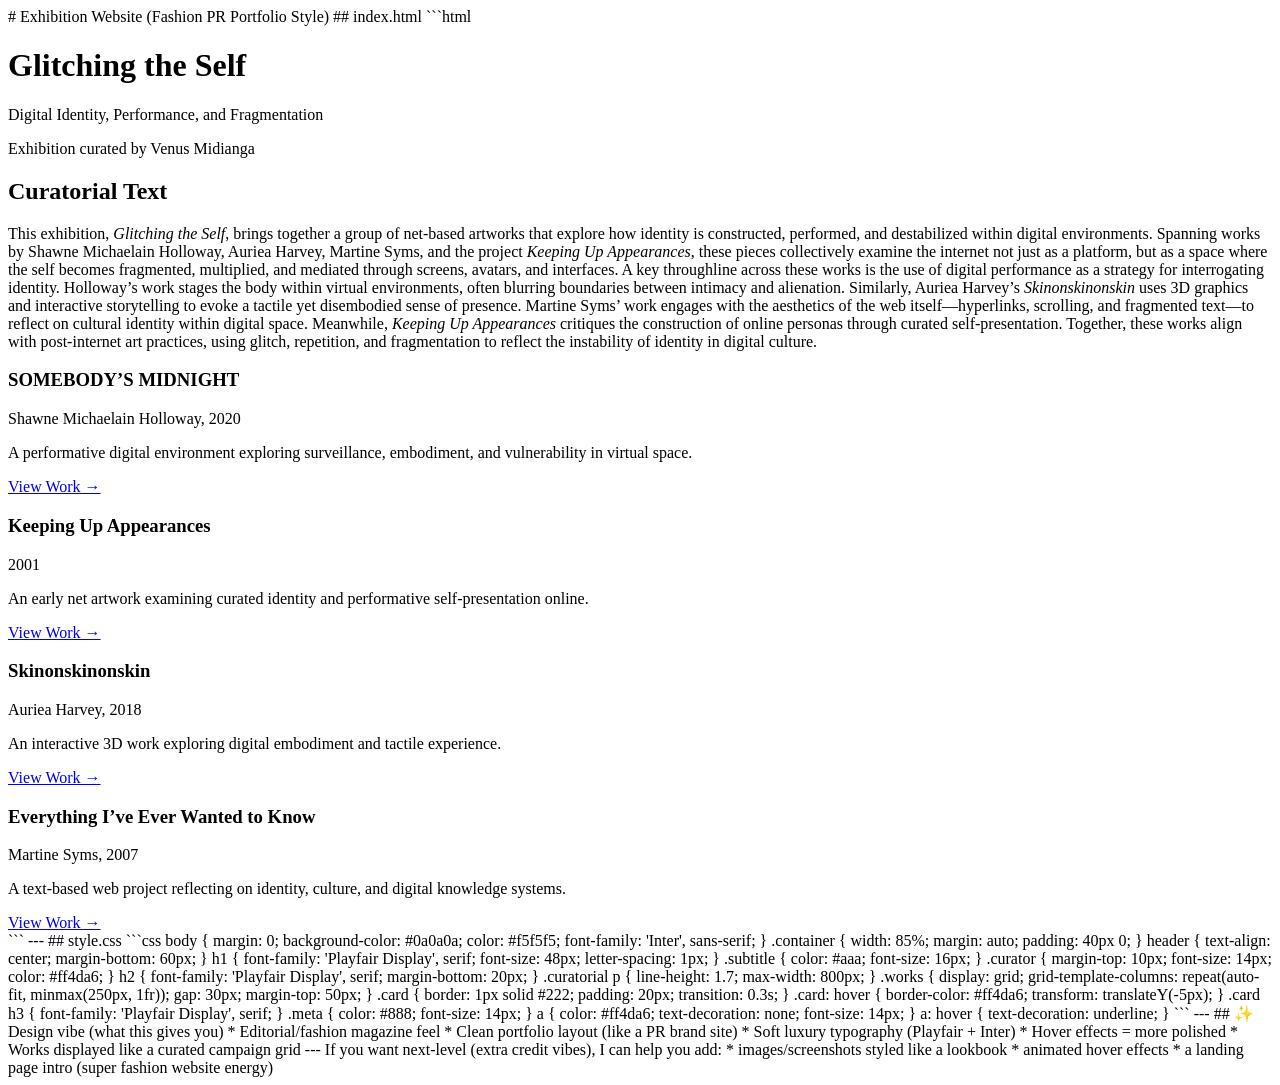
==== exhibition/index.html @ 6b874e2d "index.html" ====
# Exhibition Website (Fashion PR Portfolio Style)

## index.html

```html
<!DOCTYPE html>
<html>
<head>
  <title>Glitching the Self</title>
  <link rel="stylesheet" href="style.css">
  <link href="https://fonts.googleapis.com/css2?family=Playfair+Display:wght@500&family=Inter:wght@300;400&display=swap" rel="stylesheet">
</head>

<body>

  <div class="container">

    <header>
      <h1>Glitching the Self</h1>
      <p class="subtitle">Digital Identity, Performance, and Fragmentation</p>
      <p class="curator">Exhibition curated by Venus Midianga</p>
    </header>

    <section class="curatorial">
      <h2>Curatorial Text</h2>
      <p>
        This exhibition, <em>Glitching the Self</em>, brings together a group of net-based artworks that explore how identity is constructed, performed, and destabilized within digital environments. Spanning works by Shawne Michaelain Holloway, Auriea Harvey, Martine Syms, and the project <em>Keeping Up Appearances</em>, these pieces collectively examine the internet not just as a platform, but as a space where the self becomes fragmented, multiplied, and mediated through screens, avatars, and interfaces.

        A key throughline across these works is the use of digital performance as a strategy for interrogating identity. Holloway’s work stages the body within virtual environments, often blurring boundaries between intimacy and alienation. Similarly, Auriea Harvey’s <em>Skinonskinonskin</em> uses 3D graphics and interactive storytelling to evoke a tactile yet disembodied sense of presence.

        Martine Syms’ work engages with the aesthetics of the web itself—hyperlinks, scrolling, and fragmented text—to reflect on cultural identity within digital space. Meanwhile, <em>Keeping Up Appearances</em> critiques the construction of online personas through curated self-presentation.

        Together, these works align with post-internet art practices, using glitch, repetition, and fragmentation to reflect the instability of identity in digital culture.
      </p>
    </section>

    <section class="works">

      <div class="card">
        <h3>SOMEBODY’S MIDNIGHT</h3>
        <p class="meta">Shawne Michaelain Holloway, 2020</p>
        <p>A performative digital environment exploring surveillance, embodiment, and vulnerability in virtual space.</p>
        <a href="https://shawnemichaelainholloway.com/SOMEBODY-S-MIDNIGHT" target="_blank">View Work →</a>
      </div>

      <div class="card">
        <h3>Keeping Up Appearances</h3>
        <p class="meta">2001</p>
        <p>An early net artwork examining curated identity and performative self-presentation online.</p>
        <a href="https://artbase.rhizome.org/wiki/Q2940" target="_blank">View Work →</a>
      </div>

      <div class="card">
        <h3>Skinonskinonskin</h3>
        <p class="meta">Auriea Harvey, 2018</p>
        <p>An interactive 3D work exploring digital embodiment and tactile experience.</p>
        <a href="https://anthology.rhizome.org/skinonskinonskin" target="_blank">View Work →</a>
      </div>

      <div class="card">
        <h3>Everything I’ve Ever Wanted to Know</h3>
        <p class="meta">Martine Syms, 2007</p>
        <p>A text-based web project reflecting on identity, culture, and digital knowledge systems.</p>
        <a href="https://anthology.rhizome.org/everythingiveeverwantedtoknow-com" target="_blank">View Work →</a>
      </div>

    </section>

  </div>

</body>
</html>
```

---

## style.css

```css
body {
  margin: 0;
  background-color: #0a0a0a;
  color: #f5f5f5;
  font-family: 'Inter', sans-serif;
}

.container {
  width: 85%;
  margin: auto;
  padding: 40px 0;
}

header {
  text-align: center;
  margin-bottom: 60px;
}

h1 {
  font-family: 'Playfair Display', serif;
  font-size: 48px;
  letter-spacing: 1px;
}

.subtitle {
  color: #aaa;
  font-size: 16px;
}

.curator {
  margin-top: 10px;
  font-size: 14px;
  color: #ff4da6;
}

h2 {
  font-family: 'Playfair Display', serif;
  margin-bottom: 20px;
}

.curatorial p {
  line-height: 1.7;
  max-width: 800px;
}

.works {
  display: grid;
  grid-template-columns: repeat(auto-fit, minmax(250px, 1fr));
  gap: 30px;
  margin-top: 50px;
}

.card {
  border: 1px solid #222;
  padding: 20px;
  transition: 0.3s;
}

.card: hover {
  border-color: #ff4da6;
  transform: translateY(-5px);
}

.card h3 {
  font-family: 'Playfair Display', serif;
}

.meta {
  color: #888;
  font-size: 14px;
}

a {
  color: #ff4da6;
  text-decoration: none;
  font-size: 14px;
}

a: hover {
  text-decoration: underline;
}
```

---

## ✨ Design vibe (what this gives you)

* Editorial/fashion magazine feel
* Clean portfolio layout (like a PR brand site)
* Soft luxury typography (Playfair + Inter)
* Hover effects = more polished
* Works displayed like a curated campaign grid

---

If you want next-level (extra credit vibes), I can help you add:

* images/screenshots styled like a lookbook
* animated hover effects
* a landing page intro (super fashion website energy)
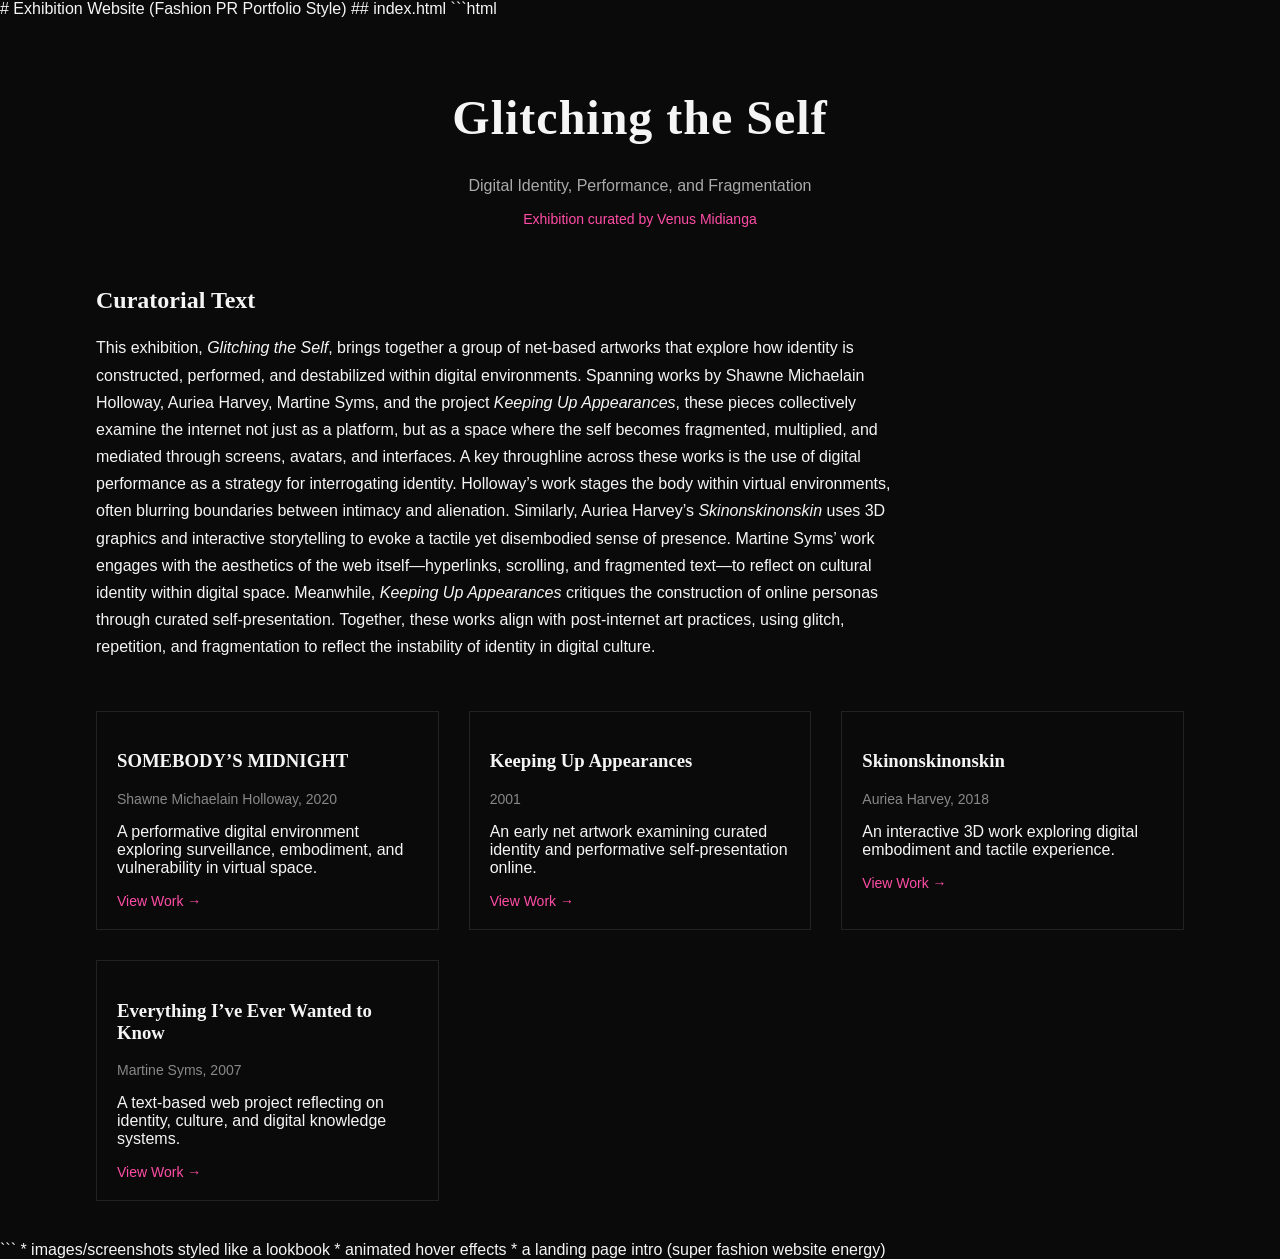
==== commit 4dea9a08: "Update index.html" ====
--- a/exhibition/index.html
+++ b/exhibition/index.html
@@ -71,109 +71,6 @@
 </body>
 </html>
 ```
-
----
-
-## style.css
-
-```css
-body {
-  margin: 0;
-  background-color: #0a0a0a;
-  color: #f5f5f5;
-  font-family: 'Inter', sans-serif;
-}
-
-.container {
-  width: 85%;
-  margin: auto;
-  padding: 40px 0;
-}
-
-header {
-  text-align: center;
-  margin-bottom: 60px;
-}
-
-h1 {
-  font-family: 'Playfair Display', serif;
-  font-size: 48px;
-  letter-spacing: 1px;
-}
-
-.subtitle {
-  color: #aaa;
-  font-size: 16px;
-}
-
-.curator {
-  margin-top: 10px;
-  font-size: 14px;
-  color: #ff4da6;
-}
-
-h2 {
-  font-family: 'Playfair Display', serif;
-  margin-bottom: 20px;
-}
-
-.curatorial p {
-  line-height: 1.7;
-  max-width: 800px;
-}
-
-.works {
-  display: grid;
-  grid-template-columns: repeat(auto-fit, minmax(250px, 1fr));
-  gap: 30px;
-  margin-top: 50px;
-}
-
-.card {
-  border: 1px solid #222;
-  padding: 20px;
-  transition: 0.3s;
-}
-
-.card: hover {
-  border-color: #ff4da6;
-  transform: translateY(-5px);
-}
-
-.card h3 {
-  font-family: 'Playfair Display', serif;
-}
-
-.meta {
-  color: #888;
-  font-size: 14px;
-}
-
-a {
-  color: #ff4da6;
-  text-decoration: none;
-  font-size: 14px;
-}
-
-a: hover {
-  text-decoration: underline;
-}
-```
-
----
-
-## ✨ Design vibe (what this gives you)
-
-* Editorial/fashion magazine feel
-* Clean portfolio layout (like a PR brand site)
-* Soft luxury typography (Playfair + Inter)
-* Hover effects = more polished
-* Works displayed like a curated campaign grid
-
----
-
-If you want next-level (extra credit vibes), I can help you add:
-
 * images/screenshots styled like a lookbook
 * animated hover effects
 * a landing page intro (super fashion website energy)
--- a/exhibition/style.css
+++ b/exhibition/style.css
@@ -0,0 +1,100 @@
+body {
+  margin: 0;
+  background-color: #0a0a0a;
+  color: #f5f5f5;
+  font-family: 'Inter', sans-serif;
+}
+
+.container {
+  width: 85%;
+  margin: auto;
+  padding: 40px 0;
+}
+
+header {
+  text-align: center;
+  margin-bottom: 60px;
+}
+
+h1 {
+  font-family: 'Playfair Display', serif;
+  font-size: 48px;
+  letter-spacing: 1px;
+}
+
+.subtitle {
+  color: #aaa;
+  font-size: 16px;
+}
+
+.curator {
+  margin-top: 10px;
+  font-size: 14px;
+  color: #ff4da6;
+}
+
+h2 {
+  font-family: 'Playfair Display', serif;
+  margin-bottom: 20px;
+}
+
+.curatorial p {
+  line-height: 1.7;
+  max-width: 800px;
+}
+
+.works {
+  display: grid;
+  grid-template-columns: repeat(auto-fit, minmax(250px, 1fr));
+  gap: 30px;
+  margin-top: 50px;
+}
+
+.card {
+  border: 1px solid #222;
+  padding: 20px;
+  transition: 0.3s;
+}
+
+.card:hover {
+  border-color: #ff4da6;
+  transform: translateY(-5px);
+}
+
+.card h3 {
+  font-family: 'Playfair Display', serif;
+}
+
+.meta {
+  color: #888;
+  font-size: 14px;
+}
+
+a {
+  color: #ff4da6;
+  text-decoration: none;
+  font-size: 14px;
+}
+
+a:hover {
+  text-decoration: underline;
+}
+```
+
+---
+
+## ✨ Design vibe (what this gives you)
+
+* Editorial / fashion magazine feel
+* Clean portfolio layout (like a PR brand site)
+* Soft luxury typography (Playfair + Inter)
+* Hover effects = more polished
+* Works displayed like a curated campaign grid
+
+---
+
+If you want next-level (extra credit vibes), I can help you add:
+
+* images/screenshots styled like a lookbook
+* animated hover effects
+* a landing page intro (super fashion website energy)
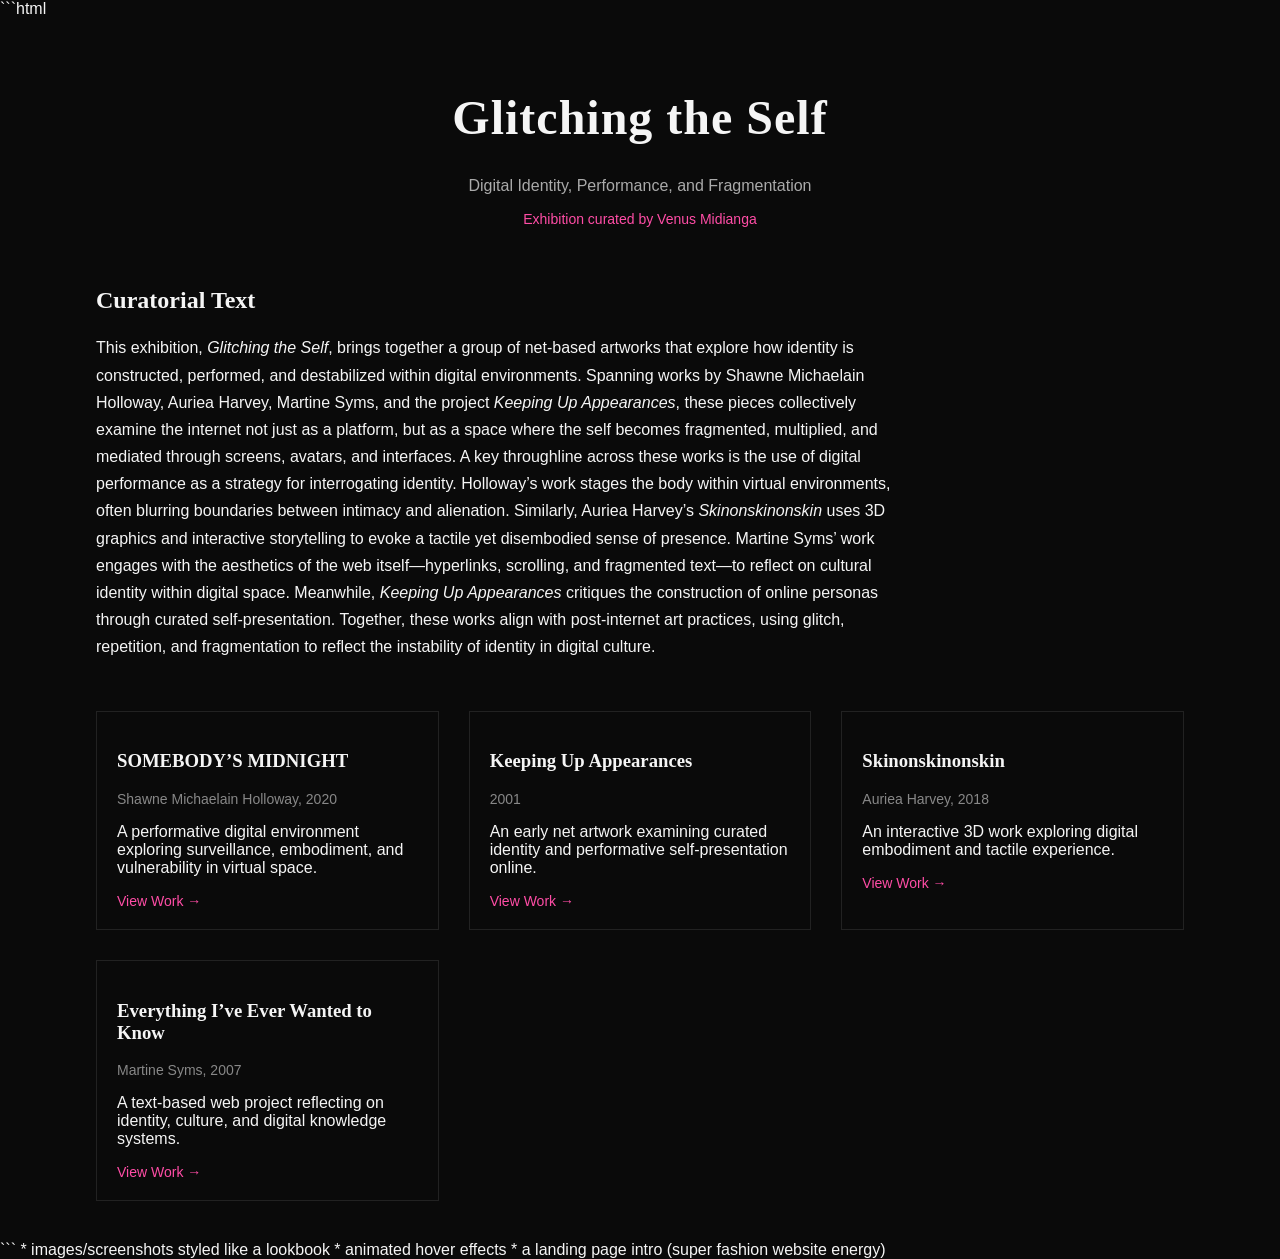
==== commit cbbb5d82: "Update index.html" ====
--- a/exhibition/index.html
+++ b/exhibition/index.html
@@ -1,7 +1,3 @@
-# Exhibition Website (Fashion PR Portfolio Style)
-
-## index.html
-
 ```html
 <!DOCTYPE html>
 <html>
